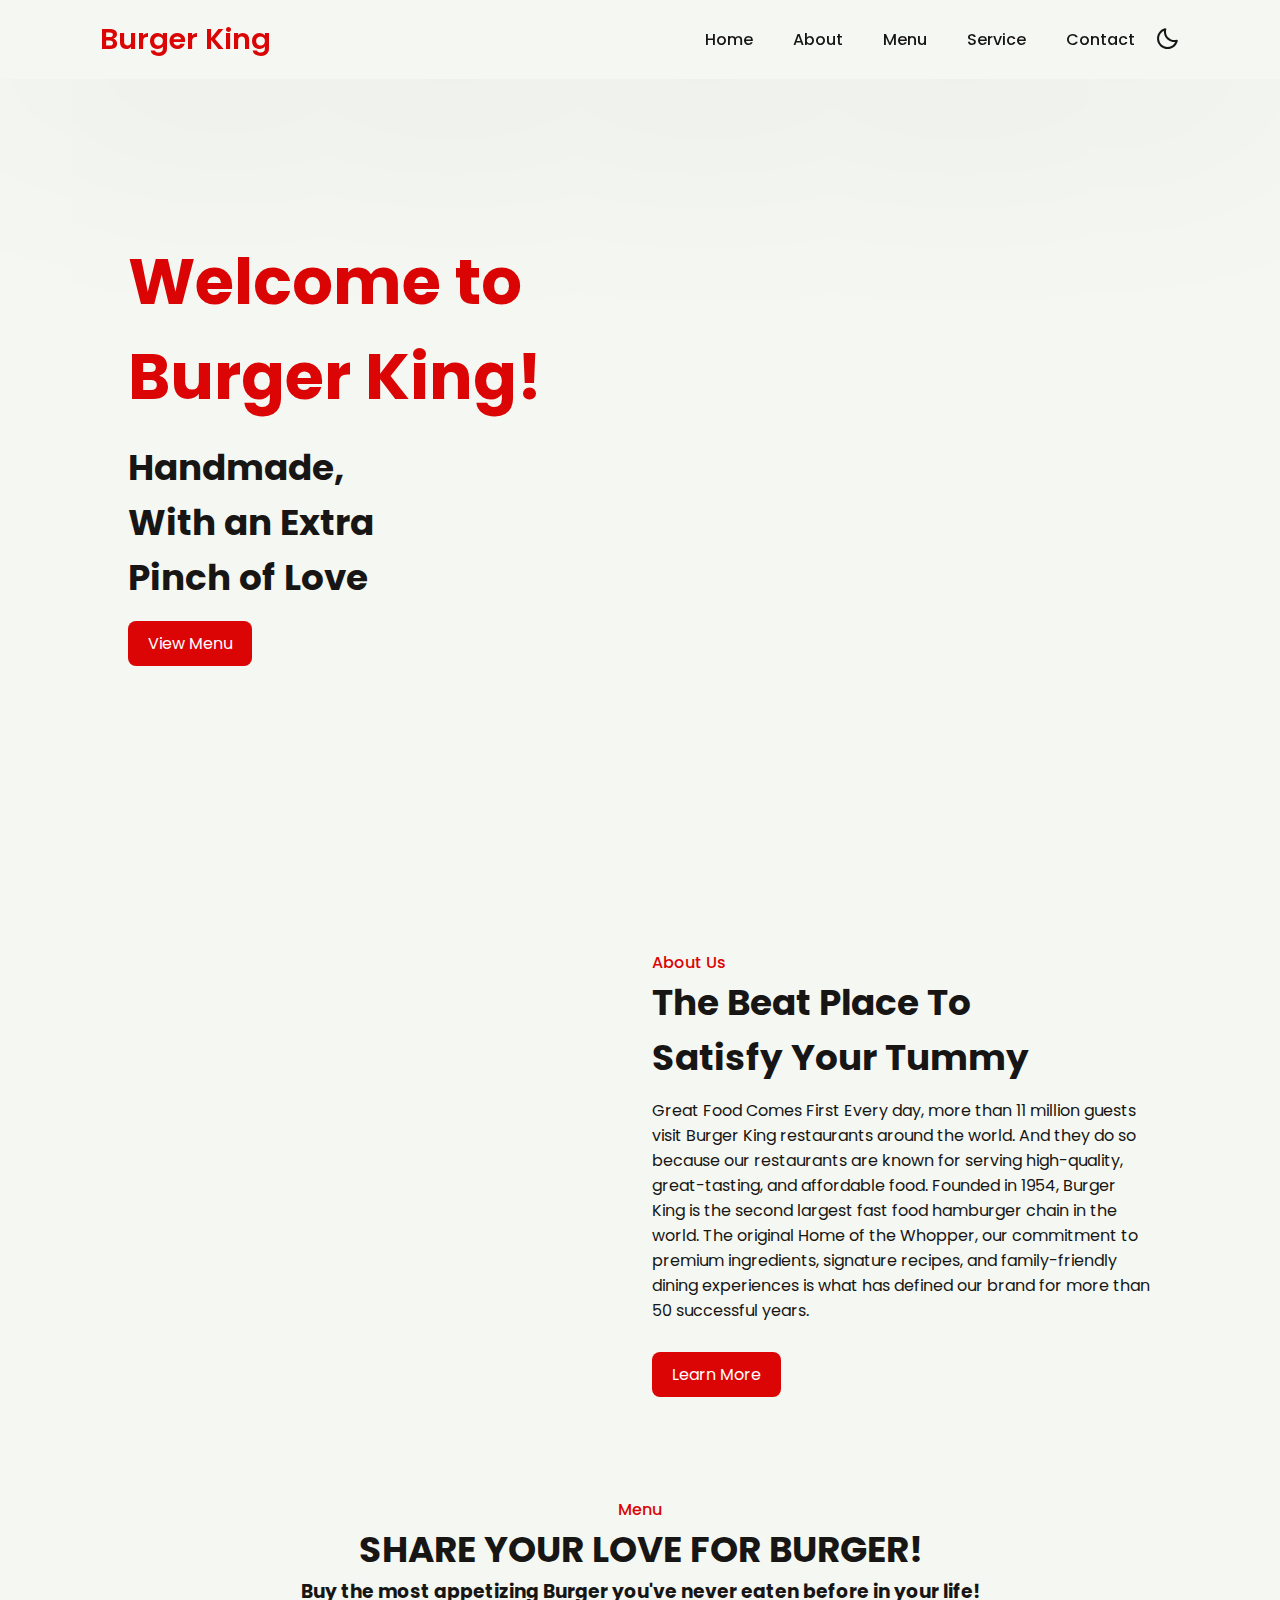
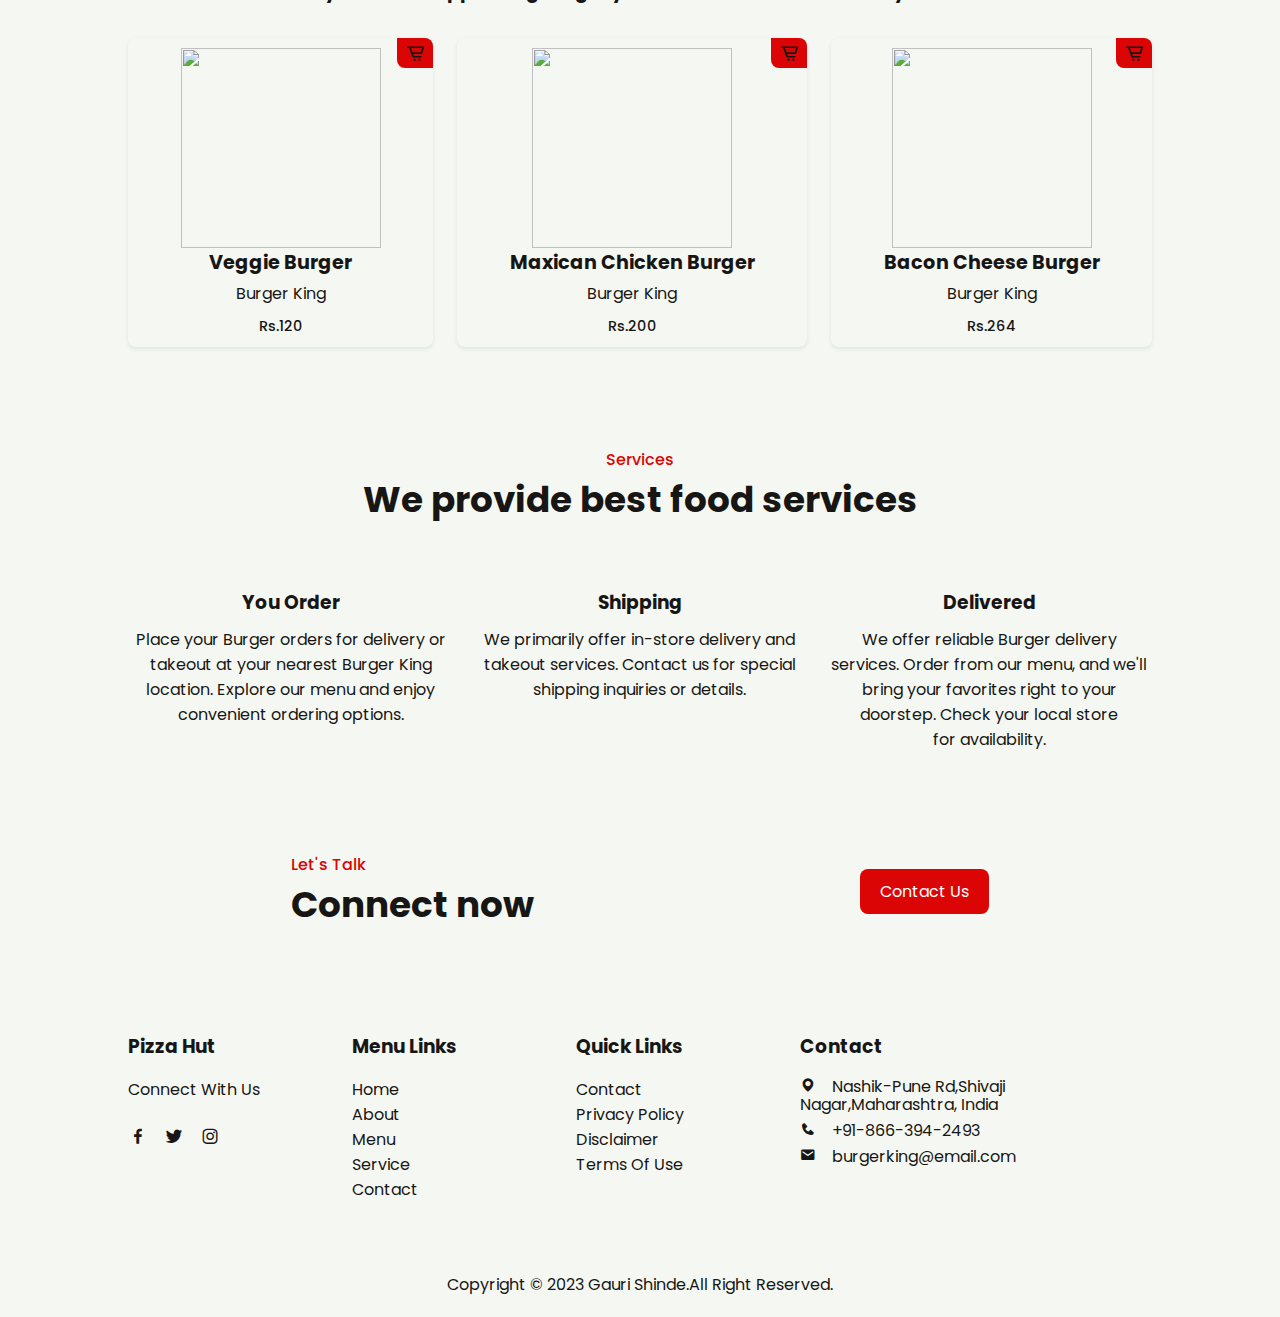
==== Task-1/Burger.html @ 780003f0 "Commit" ====
<!DOCTYPE html>
<html lang="en">
<head>
    <meta charset="UTF-8">
    <meta http-equiv="X-UA-Compatible" content="IE=edge">
    <meta name="viewport" content="width=device-width, initial-scale=1.0">
    <title>Task-1 Burger King Landing Page</title>
    <link rel="stylesheet"
  href="https://unpkg.com/boxicons@latest/css/boxicons.min.css">
  <link rel="stylesheet" href="Burger.css">

</head>
<body>
    
    <header>
        <a href="#" class="logo">Burger King</a>
        <div class="bx bx-menu" id="menu-icon"></div>

        <ul class="navbar">
            <li><a href="#home">Home</a></li>
            <li><a href="#about">About</a></li>
            <li><a href="#menu">Menu</a></li>
            <li><a href="#services">Service</a></li>
            <li><a href="#contact">Contact</a></li>
            
            <div class="bx bx-moon" id="darkmode"></div>
        </ul>
    </header>
   
    <section class="home" id="home">
        <div class="home-text">
            <h1> Welcome to<br> Burger King!</h1>
            <h2>Handmade, <br>With an Extra <br>Pinch of Love</h2>
            <a href="#" class="btn">View Menu</a>
        </div>
        <div class="home-img">
            <img src="https://images.pexels.com/photos/11568799/pexels-photo-11568799.jpeg?auto=compress&cs=tinysrgb&w=1260&h=750&dpr=1" alt="">
        </div>
    </section>

   
    <section class="about" id="about">
        <div class="about-img">
            <img src="https://as1.ftcdn.net/v2/jpg/02/44/61/14/1000_F_244611436_4WKrV3YAOBo0LKe9S7hoXv55aDmgwvwr.jpg" alt="">
        </div>
        <div class="about-text">
            <span>About Us</span>
            <h2>The Beat Place To <br> Satisfy Your Tummy</h2>
            <p>Great Food Comes First
                Every day, more than 11 million guests visit Burger King restaurants around the world. And they do so because our restaurants are known for serving high-quality, great-tasting, and affordable food. Founded in 1954, Burger King is the second largest fast food hamburger chain in the world. The original Home of the Whopper, our commitment to premium ingredients, signature recipes, and family-friendly dining experiences is what has defined our brand for more than 50 successful years.</p>
            <a href="#" class="btn">Learn More</a>
        </div>
    </section>

   
    <section class="menu" id="menu">
        <div class="heading">
            <span>Menu</span>
            <h2>SHARE YOUR LOVE FOR BURGER!</h2>
            <h3>Buy the most appetizing Burger you've never eaten before in your life!</h3>
        </div>
        <div class="menu-container">
            
            <div class="box">
                <div class="box-img">
                    <img src="https://images.pexels.com/photos/3738730/pexels-photo-3738730.jpeg?auto=compress&cs=tinysrgb&w=1260&h=750&dpr=1" alt="">
                </div>
                <h2>Veggie Burger</h2>
                <h3>Burger King</h3>
                <span>Rs.120</span>
                <i class='bx bx-cart-alt'></i>
            </div>
           
            <div class="box">
                <div class="box-img">
                    <img src="https://images.pexels.com/photos/3742373/pexels-photo-3742373.jpeg?auto=compress&cs=tinysrgb&w=1260&h=750&dpr=1" alt="">
                </div>
                <h2>Maxican Chicken Burger</h2>
                <h3>Burger King</h3>
                <span>Rs.200</span>
                <i class='bx bx-cart-alt'></i>
            </div>
            
            <div class="box">
                <div class="box-img">
                    <img src="https://images.pexels.com/photos/3915915/pexels-photo-3915915.jpeg?auto=compress&cs=tinysrgb&w=1260&h=750&dpr=1" alt="">
                </div>
                <h2>Bacon Cheese Burger</h2>
                <h3>Burger King</h3>
                <span>Rs.264</span>
                <i class='bx bx-cart-alt'></i>
            </div>
        </div>
    </section>

   
    <section class="services" id="services">
        <div class="heading">
            <span>Services</span>
            <h2>We provide best food services</h2>
        </div>

        <div class="servives-container">
           
            <div class="s-box">
                <img src="https://img.freepik.com/premium-vector/hand-holding-phone-with-mobile-app-order-food-online-website-fast-food-delivery-service-concept-fast-food-burger-delivery-online-service-vector_276184-113.jpg?w=740" alt="">
                <h3>You Order</h3>
                <p>Place your Burger orders for delivery or takeout at your nearest Burger King location. Explore our menu and enjoy convenient ordering options.</p>
            </div>
           
            <div class="s-box">
                <img src="https://img.freepik.com/free-vector/delivery-service-illustrated_23-2148505081.jpg?w=740&t=st=1697212762~exp=1697213362~hmac=acf6a2fab1beff62ba6d453902c123c55706d4cda2c2f85edea2f177094234d1" alt="">
                <h3>Shipping</h3>
                <p>We primarily offer in-store delivery and takeout services. Contact us for special shipping inquiries or details.</p>
            </div>
           
            <div class="s-box">
                <img src="https://img.freepik.com/premium-vector/delivery-service-illustrator-woman-is-receiving-parcel_930851-3.jpg?w=740" alt="">
                <h3>Delivered</h3>
                <p>We offer reliable Burger delivery services. Order from our menu, and we'll bring your favorites right to your doorstep. Check your local store for availability.</p>
            </div>
        </div>
    </section>

   
    <section class="connect">
        <div class="connect-text">
            <span>Let's Talk</span>
            <h2>Connect now</h2>
        </div>
        <a href="#" class="btn">Contact Us</a>
    </section>

   
    <section class="contact" id="contact">
        <div class="contact-box">
            <h3>Pizza Hut</h3>
            <span>Connect With Us</span>
            <div class="social">
                <a href="#"><i class='bx bxl-facebook' ></i></a>
                <a href="#"><i class='bx bxl-twitter' ></i></a>
                <a href="#"><i class='bx bxl-instagram' ></i></a>
            </div>
        </div>
        <div class="contact-box">
            <h3>Menu Links</h3>
            <li><a href="#home">Home</a></li>
            <li><a href="#about">About</a></li>
            <li><a href="#menu">Menu</a></li>
            <li><a href="#services">Service</a></li>
            <li><a href="#contact">Contact</a></li>
        </div>
        <div class="contact-box">
            <h3>Quick Links</h3>
            <li><a href="#Contact">Contact</a></li>
            <li><a href="#Privacy Policy">Privacy Policy</a></li>
            <li><a href="#Disclaimer">Disclaimer</a></li>
            <li><a href="#Terms Of Use">Terms Of Use</a></li>
        </div>
        <div class="contact-box address">
            <h3>Contact</h3>
            <i class='bx bxs-map' ><span>Nashik-Pune Rd,Shivaji Nagar,Maharashtra, India</span></i>
            <i class='bx bxs-phone' ><span>+91-866-394-2493</span></i>
            <i class='bx bxs-envelope' ><span>burgerking@email.com</span></i>
        </div>
    </section>

    
    <div class="copyright">
        <p>Copyright © 2023 Gauri Shinde.All Right Reserved.</p>
    </div>


    <script src="https://unpkg.com/scrollreveal"></script>
    
    <script src="Burger.js"></script>
</body>
</html>
---- Task-1/Burger.css ----
@import url("https://fonts.googleapis.com/css2?family=Poppins:wght@300;400;500;600;700&display=swap");
* {
  margin: 0;
  padding: 0;
  font-family: "Poppins", sans-serif;
  box-sizing: border-box;
  scroll-behavior: smooth;
  scroll-padding-top: 2rem;
  list-style: none;
  text-decoration: none;
}
*::selection {
  background: var(--main-color);
  color: #fff;
}
:root {
  --main-color: #db0505;
  --text-color: #171615;
  --bg-color: #f5f8f2;

  --big-font: 4rem;
  --h2-font: 2.24rem;
  --p-font: 0.9rem;
}
section {
  padding: 50px 10%;
}
body.active {
  --bg-color: #1e1c2a;
  --text-color: #fff;
}
body {
  color: var(--text-color);
  background: var(--bg-color);
}
#darkmode {
  font-size: 25px;
  cursor: pointer;
}
header {
  position: fixed;
  width: 100%;
  top: 0;
  right: 0;
  z-index: 1000;
  display: flex;
  align-items: center;
  justify-content: space-between;
  background: var(--bg-color);
  padding: 18px 100px;
  box-shadow: 0 0.5rem 50rem rgba(0, 0, 0, 0.1);
}
.logo {
  font-size: 1.8rem;
  font-weight: 600;
  color: var(--main-color);
}
.navbar {
  display: flex;
}
.navbar a {
  font-size: 1rem;
  padding: 10px 20px;
  color: var(--text-color);
  font-weight: 500;
}
.navbar a:hover {
  color: var(--main-color);
}
#menu-icon {
  font-size: 2rem;
  cursor: pointer;
  display: none;
}
.home {
  width: 100%;
  min-height: 100vh;
  display: grid;
  grid-template-columns: repeat(2, 1fr);
  align-items: center;
  gap: 1.5rem;
}
.home-img img {
  width: 100%;
}
.home-text h1 {
  font-size: var(--big-font);
  color: var(--main-color);
}
.home-text h2 {
  font-size: var(--h2-font);
  margin: 1rem 0 1rem;
}
.btn {
  display: inline-block;
  background: var(--main-color);
  padding: 10px 20px;
  border-radius: 0.5rem;
  color: #fff;
}
.btn:hover {
  background: #ffa400;
}
.about {
  display: grid;
  grid-template-columns: repeat(2, 1fr);
  gap: 1.5rem;
  align-items: center;
}
.about-img img {
  max-width: 80%;
  border-radius: 0.5rem;
}
.about-text span {
  color: var(--main-color);
  font-weight: 500;
}
.about-text h2 {
  font-size: var(--h2-font);
}
.about-text p {
  margin: 0.8rem 0 1.8rem;
}
.heading {
  text-align: center;
}
.heading span {
  color: var(--main-color);
  font-weight: 500;
}
.heading h2 {
  font-size: var(--h2-font);
}
.menu-container {
  display: grid;
  grid-template-columns: repeat(auto-fit, minmax(220px, auto));
  gap: 1.5rem;
  align-items: center;
}
.box {
  position: relative;
  margin-top: 2rem;
  height: auto;
  display: flex;
  flex-direction: column;
  justify-content: center;
  align-items: center;
  border-radius: 0.5rem;
  box-shadow: 0 2px 4px rgb(4 64 54 / 10%);
  padding: 10px;
}
.box-img {
  width: 200px;
  height: 200px;
}
.box-img img {
  width: 100%;
  height: 100%;
  object-fit: contain;
  object-position: center;
}
.box h2 {
  font-size: 1.2rem;
}
.box h3 {
  font-size: 1rem;
  font-weight: 400;
  margin: 4px 0 10px;
}
.box span {
  font-size: var(--p-font);
  font-weight: 500;
}
.box .bx {
  position: absolute;
  right: 0;
  top: 0;
  font-size: 20px;
  background: var(--main-color);
  border-radius: 0 0.5rem 0 0.5rem;
  padding: 5px 8px;
}
.box .bx:hover {
  background: #040205;
}
.servives-container {
  display: grid;
  grid-template-columns: repeat(auto-fit, minmax(240px, auto));
  gap: 1.5rem;
  margin-top: 2rem;
}
.s-box {
  text-align: center;
}
.s-box img {
  width: 60px;
}
.s-box h3 {
  margin: 4px 0 10px;
}
.connect {
  display: flex;
  align-items: center;
  justify-content: space-around;
}
.connect-text span {
  color: var(--main-color);
  font-weight: 500;
}
.connect-text h2 {
  font-size: var(--h2-font);
}
.contact {
  display: grid;
  grid-template-columns: repeat(auto-fit, minmax(200px, auto));
  gap: 1.5rem;
}
.contact-box h3 {
  margin-bottom: 1rem;
}
.social {
  display: flex;
  margin-top: 1.5rem;
}
.social i {
  font-size: 20px;
  margin-right: 1rem;
  color: var(--text-color);
}
.social i:hover {
  color: var(--main-color);
}
.contact-box li a {
  color: var(--text-color);
}
.contact-box li a:hover {
  color: var(--main-color);
}
.address {
  display: flex;
  flex-direction: column;
}
.address i {
  margin-bottom: 0.5rem;
  font-size: 1rem;
}
.address span {
  margin-left: 1rem;
}
.copyright {
  padding: 20px;
  text-align: center;
}
@media (max-width: 921px) {
  header {
    padding: 14px 41px;
  }
  :root {
    --big-font: 3rem;
    --h2-font: 1.7rem;
  }
}
@media (max-width: 768px) {
  section {
    padding: 50px 8%;
  }
  #menu-icon {
    display: initial;
    color: var(--text-color);
  }
  header .navbar {
    position: absolute;
    top: -400px;
    left: 0;
    right: 0;
    display: flex;
    flex-direction: column;
    text-align: center;
    background: var(--bg-color);
    box-shadow: 0 4px 4px rgb(0 0 0 / 10%);
    transition: 0.2s ease;
  }
  .navbar.active {
    top: 100%;
  }
  .navbar a {
    padding: 1.5rem;
    display: block;
    background: var(--bg-color);
  }
  #darkmode {
    position: absolute;
    top: 1.4rem;
    right: 2rem;
  }
}
@media (max-width: 715px) {
  header {
    padding: 10px 16px;
  }
  .home {
    grid-template-columns: 1fr;
  }
  .about {
    grid-template-columns: 1fr;
    text-align: center;
  }
  .about-img {
    order: 2;
  }
}
@media (max-width: 515px) {
  .connect {
    flex-direction: column;
  }
  .connect .btn {
    margin-top: 1rem;
  }
}
@media (max-width: 450px) {
  :root {
    --big-font: 2rem;
    --h2-font: 1.4rem;
  }
  .home-text {
    padding-top: 4rem;
  }
}
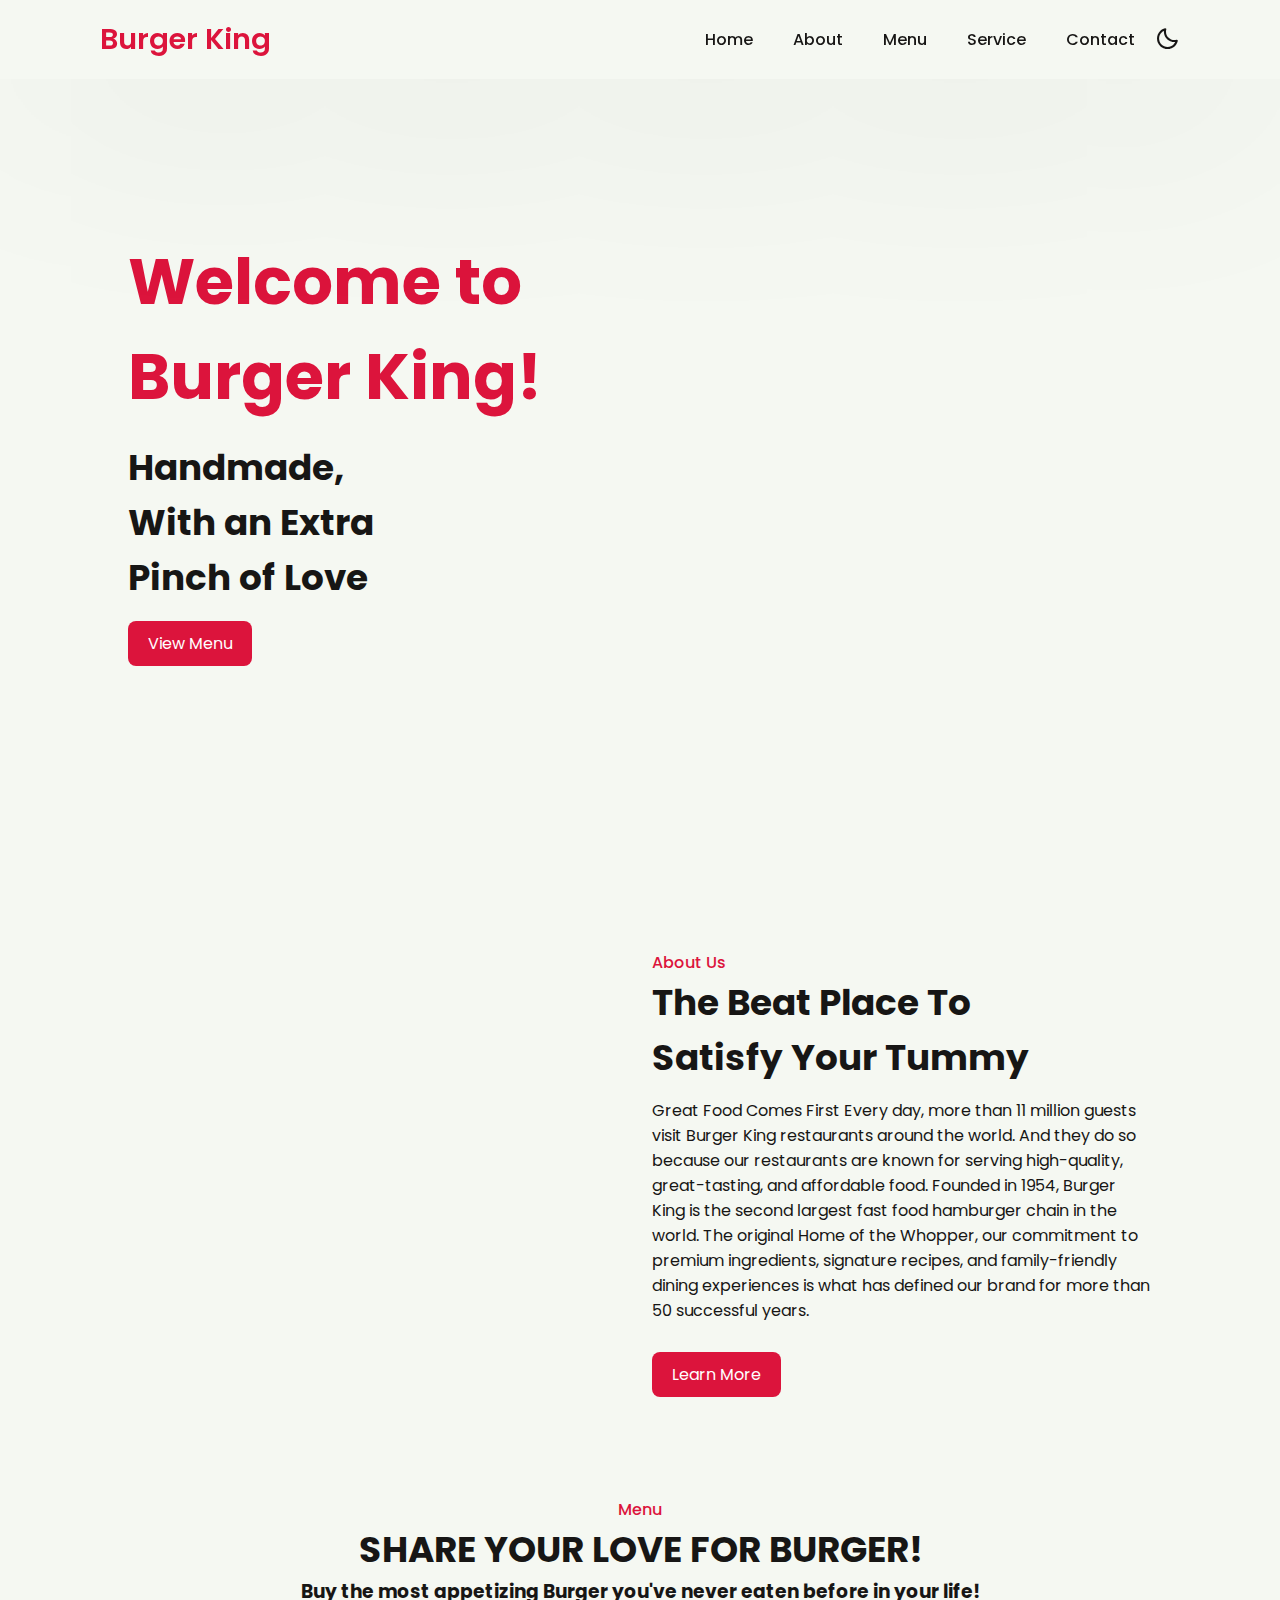
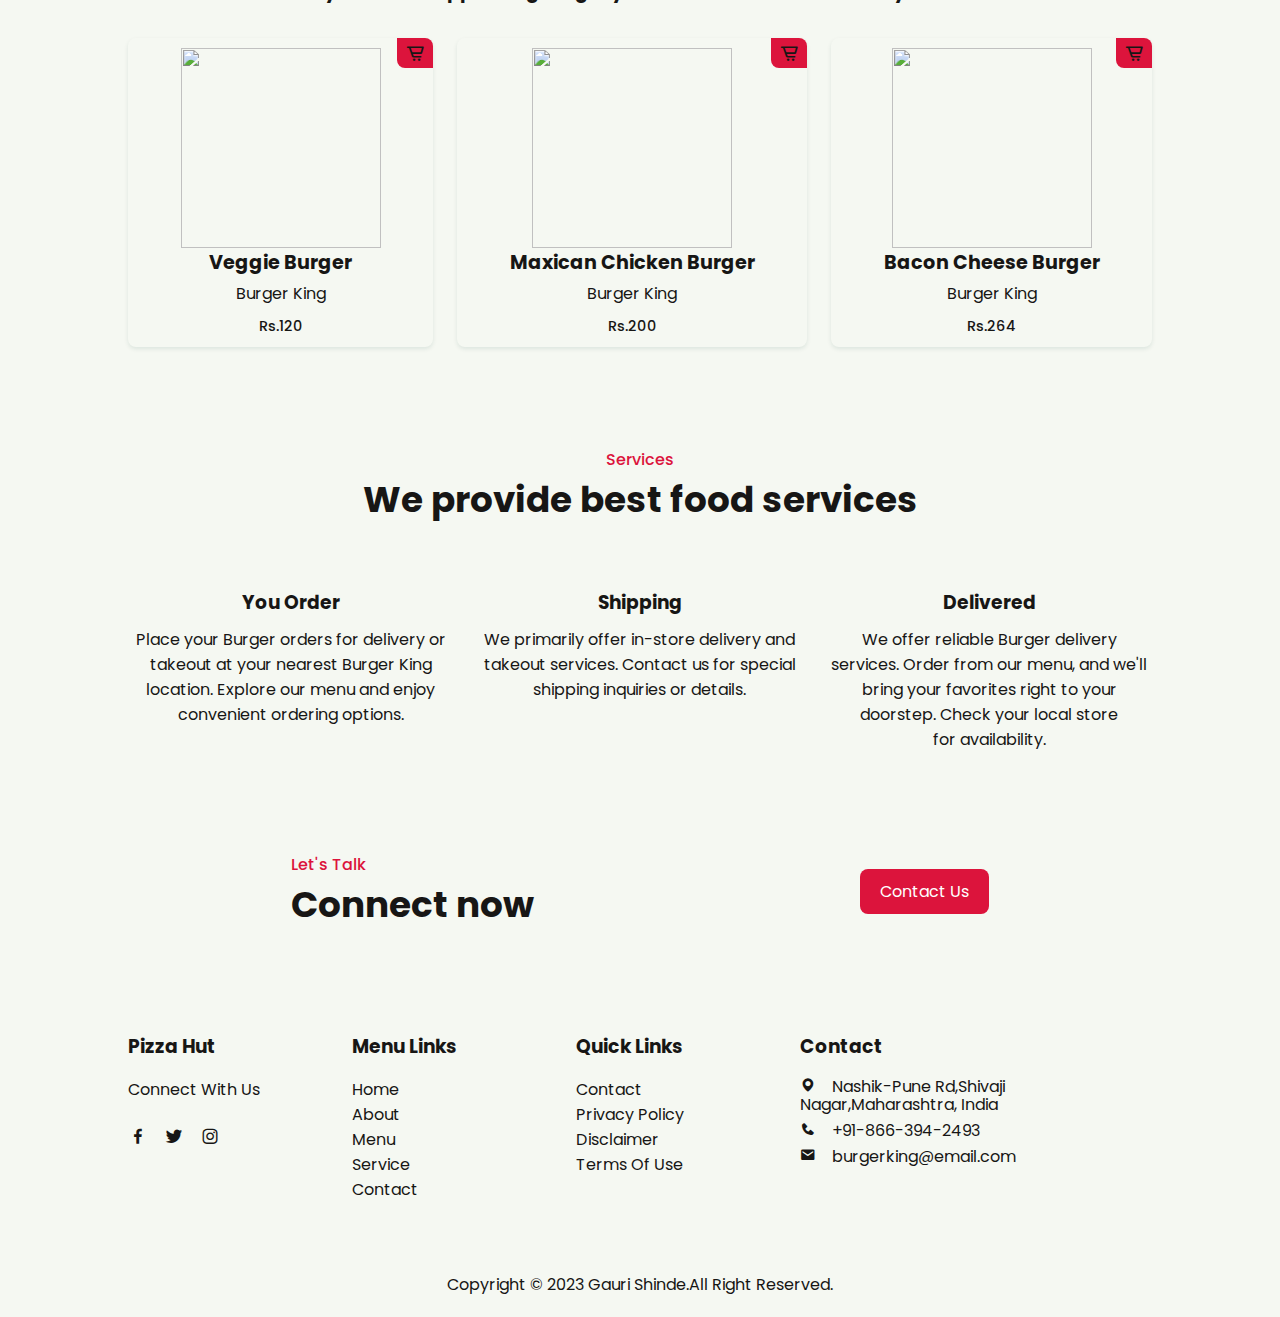
==== commit 40071150: "Add files via upload" ====
--- a/Task-1/Burger.html
+++ b/Task-1/Burger.html
@@ -1,4 +1,5 @@
 <!DOCTYPE html>
+<!-- Created By Gauri Shinde-->
 <html lang="en">
 <head>
     <meta charset="UTF-8">
@@ -26,7 +27,7 @@
             <div class="bx bx-moon" id="darkmode"></div>
         </ul>
     </header>
-   
+   <!-- home section start-->
     <section class="home" id="home">
         <div class="home-text">
             <h1> Welcome to<br> Burger King!</h1>
@@ -37,8 +38,10 @@
             <img src="https://images.pexels.com/photos/11568799/pexels-photo-11568799.jpeg?auto=compress&cs=tinysrgb&w=1260&h=750&dpr=1" alt="">
         </div>
     </section>
+    <!-- home section end-->
 
-   
+
+   <!-- about section start-->
     <section class="about" id="about">
         <div class="about-img">
             <img src="https://as1.ftcdn.net/v2/jpg/02/44/61/14/1000_F_244611436_4WKrV3YAOBo0LKe9S7hoXv55aDmgwvwr.jpg" alt="">
@@ -51,8 +54,9 @@
             <a href="#" class="btn">Learn More</a>
         </div>
     </section>
+    <!-- about section end-->
 
-   
+   <!-- menu section start-->
     <section class="menu" id="menu">
         <div class="heading">
             <span>Menu</span>
@@ -92,8 +96,9 @@
             </div>
         </div>
     </section>
+    <!-- menu section end-->
 
-   
+    <!-- services section start-->
     <section class="services" id="services">
         <div class="heading">
             <span>Services</span>
@@ -121,8 +126,9 @@
             </div>
         </div>
     </section>
+    <!-- services section end-->
 
-   
+     <!-- connect section start-->
     <section class="connect">
         <div class="connect-text">
             <span>Let's Talk</span>
@@ -130,8 +136,9 @@
         </div>
         <a href="#" class="btn">Contact Us</a>
     </section>
+    <!-- connect section end-->
 
-   
+    <!-- contact section start-->
     <section class="contact" id="contact">
         <div class="contact-box">
             <h3>Pizza Hut</h3>
@@ -164,12 +171,13 @@
             <i class='bx bxs-envelope' ><span>burgerking@email.com</span></i>
         </div>
     </section>
+    <!-- contact section end-->
 
-    
+     <!-- footer section start-->
     <div class="copyright">
         <p>Copyright © 2023 Gauri Shinde.All Right Reserved.</p>
     </div>
-
+     <!-- footer section end-->
 
     <script src="https://unpkg.com/scrollreveal"></script>
     
--- a/Task-1/Burger.css
+++ b/Task-1/Burger.css
@@ -15,7 +15,7 @@
   color: #fff;
 }
 :root {
-  --main-color: #db0505;
+  --main-color: crimson;
   --text-color: #171615;
   --bg-color: #f5f8f2;
 
@@ -100,7 +100,7 @@
   color: #fff;
 }
 .btn:hover {
-  background: #ffa400;
+  background: crimson;
 }
 .about {
   display: grid;
